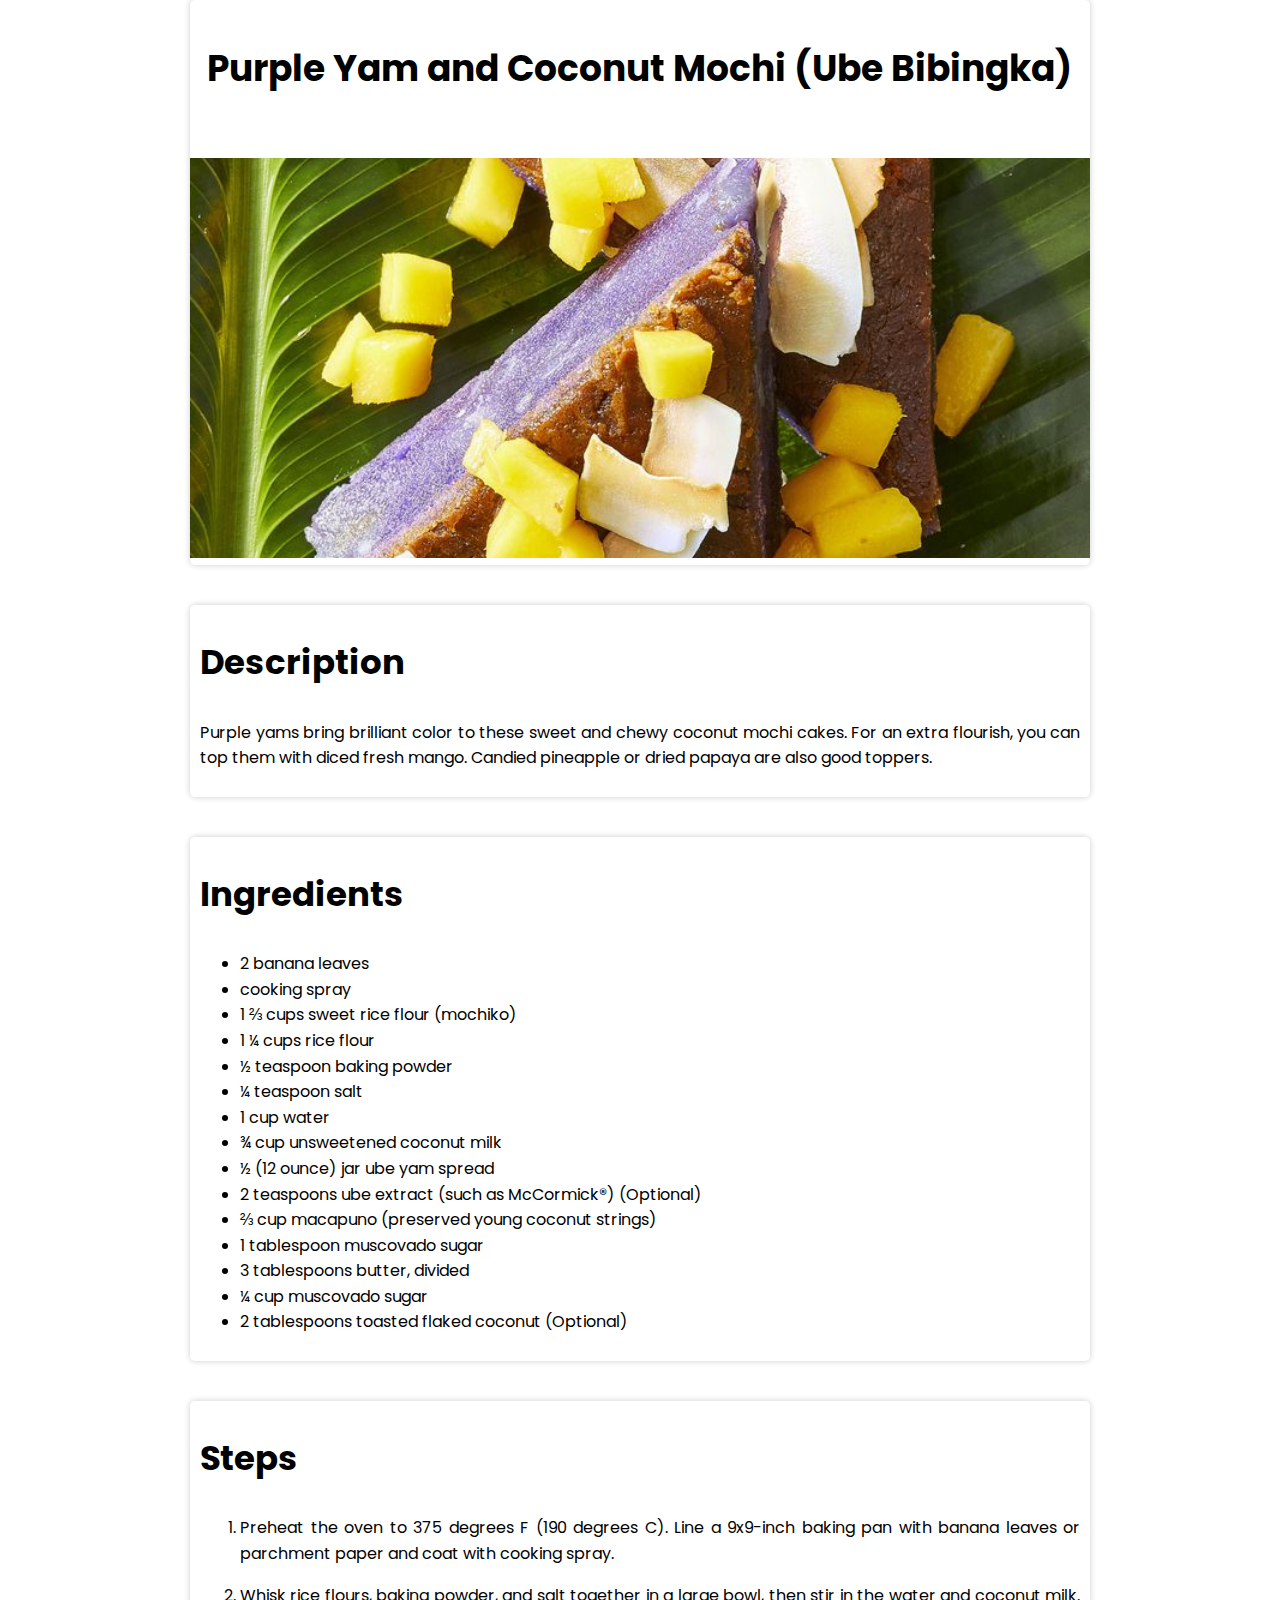
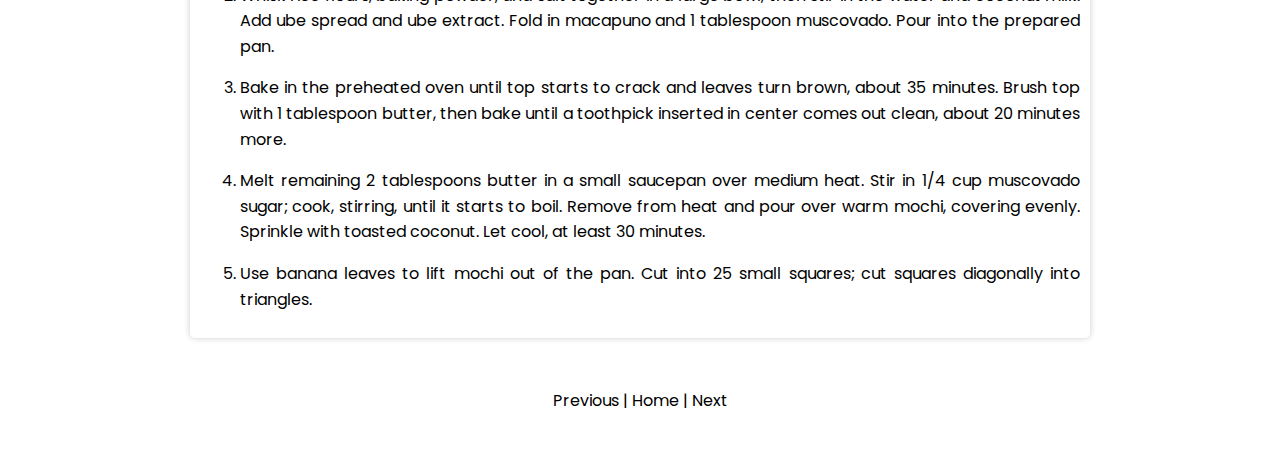
==== recipes/bibingka.html @ 8a9e4229 "initial commit" ====
<!DOCTYPE html>
<html lang="en">
<head>
    <meta charset="UTF-8">
    <meta name="viewport" content="width=device-width, initial-scale=1.0">
    <title>Purple Yam and Coconut Mochi (Ube Bibingka)</title>
    <link rel="stylesheet" href="../style.css">
</head>
<body>
    <div class="recipe">
        <div class="title">
            <h1>Purple Yam and Coconut Mochi (Ube Bibingka)</h1>
            <img src="../images/bibingka.jpg" alt="bibingka">
        </div>

        <div class="description">
            <h2>Description</h2>
            <p>Purple yams bring brilliant color to these sweet and chewy coconut mochi cakes. For an extra flourish, you can top them with diced fresh mango. Candied pineapple or dried papaya are also good toppers.</p>
        </div>

        <div class="ingredients">
            <h2>Ingredients</h2>
            <ul>
                <li>2 banana leaves</li>
                <li>cooking spray</li>
                <li>1 ⅔ cups sweet rice flour (mochiko)</li>
                <li>1 ¼ cups rice flour</li>
                <li>½ teaspoon baking powder</li>
                <li>¼ teaspoon salt</li>
                <li>1 cup water</li>
                <li>¾ cup unsweetened coconut milk</li>
                <li>½ (12 ounce) jar ube yam spread</li>
                <li>2 teaspoons ube extract (such as McCormick®) (Optional)</li>
                <li>⅔ cup macapuno (preserved young coconut strings)</li>
                <li>1 tablespoon muscovado sugar</li>
                <li>3 tablespoons butter, divided</li>
                <li>¼ cup muscovado sugar</li>
                <li>2 tablespoons toasted flaked coconut (Optional)</li>
            </ul>
        </div>  

        <div class="steps">
            <h2>Steps</h2>
            <ol>
                <li><p>Preheat the oven to 375 degrees F (190 degrees C). Line a 9x9-inch baking pan with banana leaves or parchment paper and coat with cooking spray.</p></li>
                <li><p>Whisk rice flours, baking powder, and salt together in a large bowl, then stir in the water and coconut milk. Add ube spread and ube extract. Fold in macapuno and 1 tablespoon muscovado. Pour into the prepared pan.</p></li>
                <li><p>Bake in the preheated oven until top starts to crack and leaves turn brown, about 35 minutes. Brush top with 1 tablespoon butter, then bake until a toothpick inserted in center comes out clean, about 20 minutes more.</p></li>
                <li><p>Melt remaining 2 tablespoons butter in a small saucepan over medium heat. Stir in 1/4 cup muscovado sugar; cook, stirring, until it starts to boil. Remove from heat and pour over warm mochi, covering evenly. Sprinkle with toasted coconut. Let cool, at least 30 minutes.</p></li>
                <li><p>Use banana leaves to lift mochi out of the pan. Cut into 25 small squares; cut squares diagonally into triangles.</p></li>
            </ol>
        </div>  

        <div class="links">
            <a href="../recipes/biko.html">Previous</a>
            |
            <a href="../index.html">Home</a>
            | 
            <a href="../recipes/maja.html">Next</a>
        </div>
    </div>
</body>
</html>
---- style.css ----
@import url('https://fonts.googleapis.com/css2?family=Poppins:wght@100;200;300;400;500;600&display=swap');

*{
    box-sizing: border-box;
    font-family: 'Poppins', sans-serif;
}

body{
    margin: 0;
    padding: 0;
    line-height: 1.6;
}

h1{
    font-size: 36px;
    font-weight: bold;
    text-align: center;
    margin: 40px 0 60px 0;
}

h2{
    font-size: 34px;
    font-weight: bold;
    text-align: left;
    margin: 20px 0 30px 0;
}

p {
    text-align: justify;
}

a{
    text-decoration: none;
    color: #000000;
}

.recipes {
    display: flex;
    flex-wrap: wrap;
    max-width: 1000px;
    margin: 0 auto;
    justify-content: center;
    align-content: center;
}

.recipeList {
    margin-bottom: 40px;
    width: 90%;
    border-radius: 5px;
    box-shadow: 0 0 6px rgba(0, 0, 0, 0.2);
    overflow: hidden;
    justify-content: space-around;
    padding: 10px;
    word-wrap: break-word;
}

.recipe {
    display: flex;
    flex-wrap: wrap;
    max-width: 1000px;
    margin: 0 auto;
    justify-content: center;
    align-content: center;
}

.title {
    margin-bottom: 40px;
    width: 90%;
    border-radius: 5px;
    box-shadow: 0 0 6px rgba(0, 0, 0, 0.2);
    overflow: hidden;
}

.title img{
    width: 100%;
    height: 400px;
    object-fit: cover;
}

.description {
    margin-bottom: 40px;
    width: 90%;
    border-radius: 5px;
    box-shadow: 0 0 6px rgba(0, 0, 0, 0.2);
    overflow: hidden;
    justify-content: space-around;
    padding: 10px;
    word-wrap: break-word;
}

.ingredients {
    margin-bottom: 40px;
    width: 90%;
    border-radius: 5px;
    box-shadow: 0 0 6px rgba(0, 0, 0, 0.2);
    overflow: hidden;
    justify-content: space-around;
    padding: 10px;
    word-wrap: break-word;
}

.steps {
    margin-bottom: 40px;
    width: 90%;
    border-radius: 5px;
    box-shadow: 0 0 6px rgba(0, 0, 0, 0.2);
    overflow: hidden;
    justify-content: space-around;
    padding: 10px;
    word-wrap: break-word;
}

.links {
    margin-bottom: 40px;
    width: 90%;
    overflow: hidden;
    justify-content: space-around;
    padding: 10px;
    word-wrap: break-word;
    text-align: center;
}
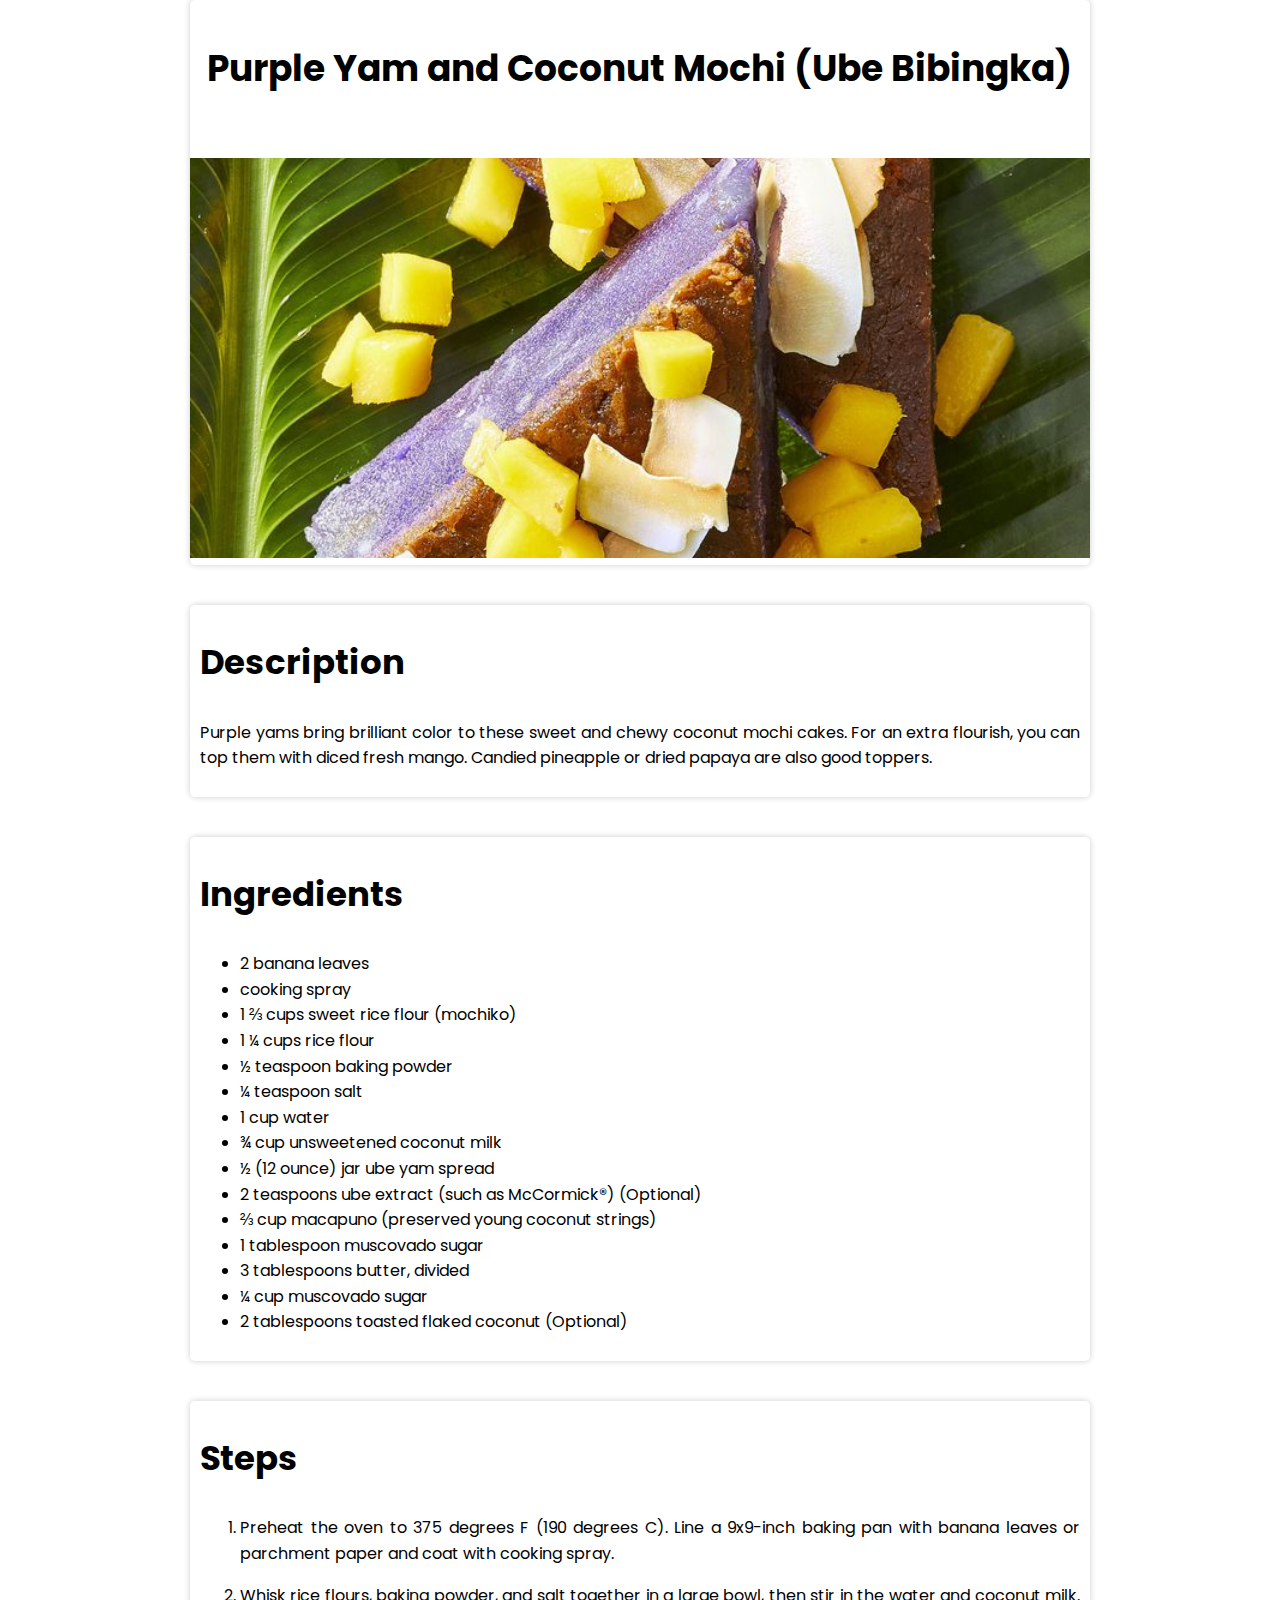
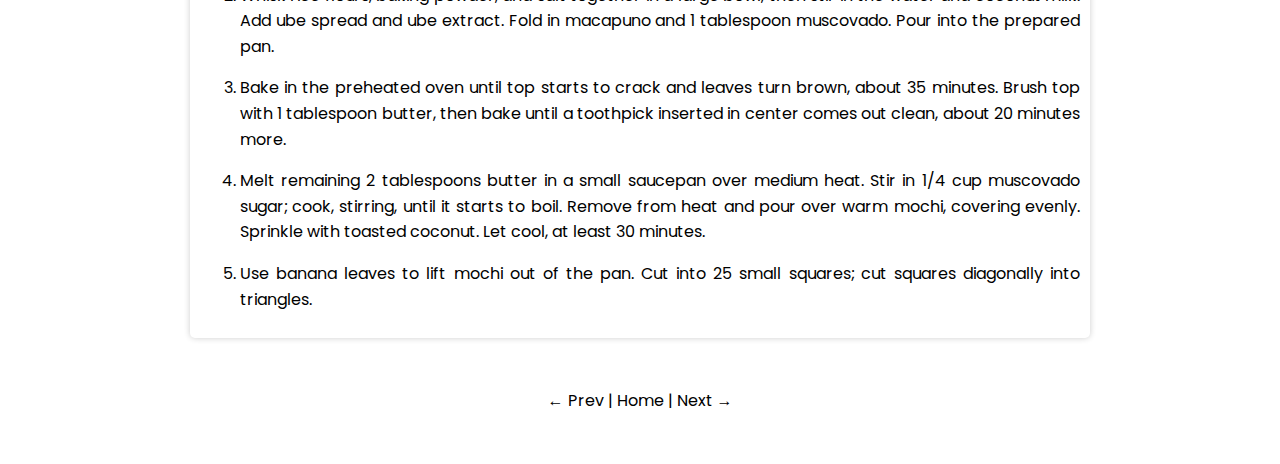
==== commit 64a0cdb9: "fix: add arrows for nav links" ====
--- a/recipes/bibingka.html
+++ b/recipes/bibingka.html
@@ -51,11 +51,11 @@
         </div>  
 
         <div class="links">
-            <a href="../recipes/biko.html">Previous</a>
+            <a href="../recipes/biko.html">&#8592; Prev</a>
             |
             <a href="../index.html">Home</a>
             | 
-            <a href="../recipes/maja.html">Next</a>
+            <a href="../recipes/maja.html">Next &#8594;</a>
         </div>
     </div>
 </body>
